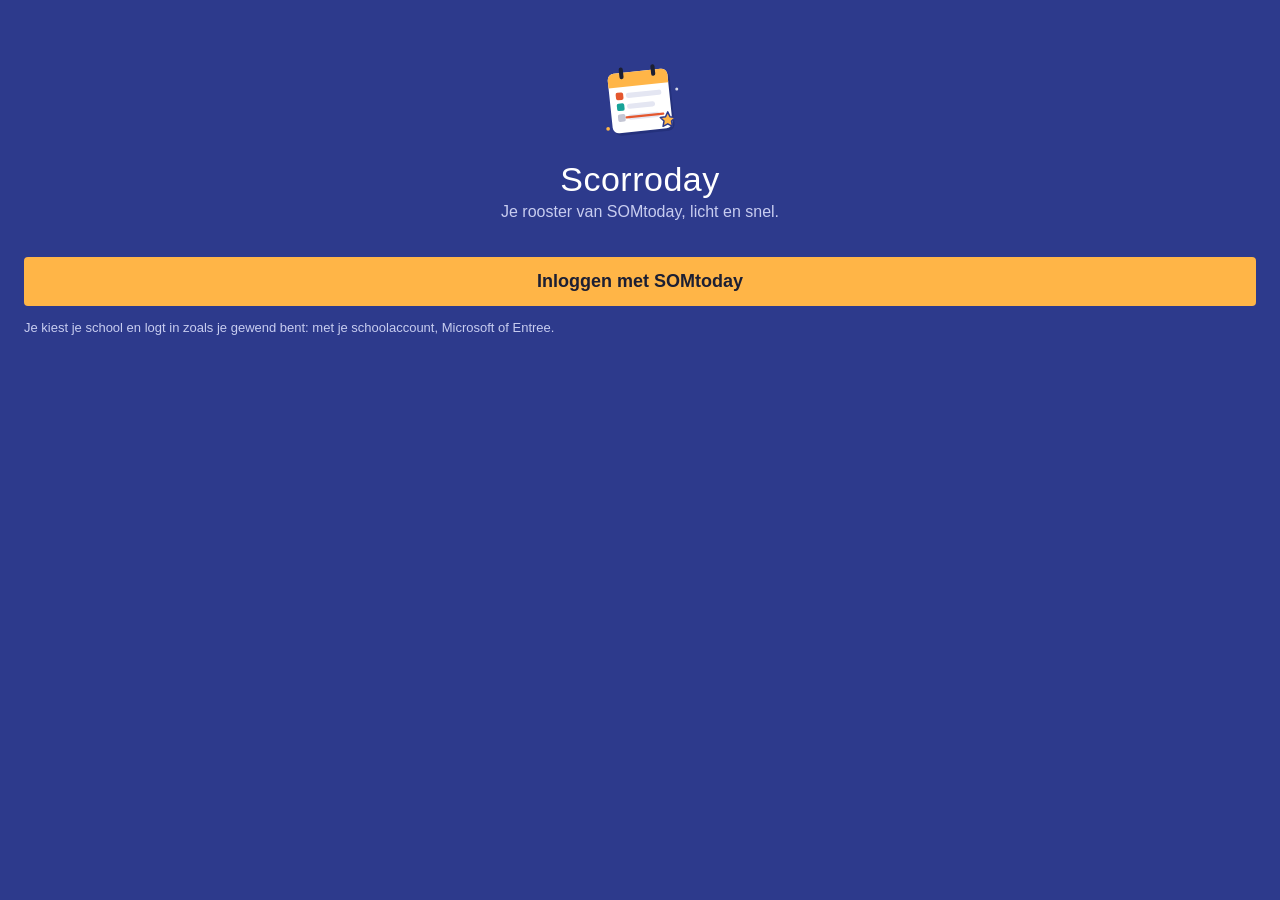
==== public/index.html @ 227661ca "Eerste versie voor de Lumia 435 Co-Authored-By: Claude Opus 5.5 <noreply@anthropic.com>" ====
<!doctype html>
<html lang="nl">
<head>
<meta charset="utf-8">
<meta name="viewport" content="width=device-width, initial-scale=1, maximum-scale=1, user-scalable=no">
<meta http-equiv="X-UA-Compatible" content="IE=edge">
<title>Scorroday</title>
<meta name="theme-color" content="#2d3a8c">
<meta name="mobile-web-app-capable" content="yes">
<meta name="apple-mobile-web-app-capable" content="yes">
<link rel="icon" href="img/icon-192.png">
<link rel="apple-touch-icon" href="img/icon-180.png">
<link rel="manifest" href="manifest.webmanifest">
<link rel="stylesheet" href="app.css?v=1">
</head>
<body>
<div id="fout" hidden></div>

<!-- inloggen -->
<section id="pInlog" class="pagina" hidden>
  <div class="inlogKop">
    <img src="img/logo.svg" alt="" class="logo">
    <h1>Scorroday</h1>
    <p>Je rooster van SOMtoday, licht en snel.</p>
  </div>
  <div class="inlogMidden">
    <button id="inlogKnop" class="knop groot">Inloggen met SOMtoday</button>
    <p class="klein">Je kiest je school en logt in zoals je gewend bent: met je schoolaccount, Microsoft of Entree.</p>
    <div id="plakDeel" hidden>
      <p class="klein">Lukt het niet vanzelf? Kopieer de link die begint met <b>somtoday://</b> (in de ontwikkelaarstools onder Netwerk) en plak hem hier.</p>
      <form id="plakForm"><input id="plakVeld" class="veld" placeholder="somtoday://…" autocomplete="off"><button class="knop">OK</button></form>
    </div>
    <div id="inlogStatus" class="klein"></div>
  </div>
</section>

<!-- inlogscherm van SOMtoday binnen de app (alleen in de Lumia-app) -->
<section id="pWeb" class="pagina" hidden>
  <div class="balk"><button id="webTerug" class="ikoon" aria-label="Terug">&#8592;</button><span>Inloggen</span></div>
  <div id="webPlek"></div>
  <div id="webLaden"><i></i><i></i><i></i></div>
</section>

<!-- rooster -->
<section id="pRooster" class="pagina" hidden>
  <header class="balk">
    <div class="titel"><b id="naam">Rooster</b><span id="school"></span></div>
    <button id="vandaagKnop" class="kaal">vandaag</button>
    <button id="menuKnop" class="ikoon" aria-label="Menu">&#8942;</button>
  </header>
  <div class="week">
    <button id="weekTerug" class="ikoon pijl" aria-label="Vorige week">&#8249;</button>
    <div id="dagen"></div>
    <button id="weekVerder" class="ikoon pijl" aria-label="Volgende week">&#8250;</button>
  </div>
  <div id="dagTitel"></div>
  <div id="lessen" class="scroll"></div>
  <div id="laden" hidden><i></i><i></i><i></i></div>
</section>

<!-- les in het groot -->
<div id="detail" hidden>
  <div class="schaduw"></div>
  <div class="vel">
    <div id="dKleur" class="streep"></div>
    <h2 id="dVak"></h2>
    <dl id="dLijst"></dl>
    <button id="dSluit" class="knop">Sluiten</button>
  </div>
</div>

<div id="menu" hidden>
  <div class="schaduw"></div>
  <div class="vel menuVel">
    <button data-doe="ververs">Vernieuwen</button>
    <button data-doe="uit">Uitloggen</button>
  </div>
</div>

<script src="fout.js"></script>
<script src="app.js?v=1"></script>
</body>
</html>
---- public/app.css ----
/* Scorroday: plat, indigo met een warme accentkleur. Edge 14: geen CSS-variabelen of grid. */
* { box-sizing: border-box; -webkit-tap-highlight-color: transparent; }
[hidden] { display: none !important; }
html, body { height: 100%; margin: 0; overflow: hidden; }
body { font-family: 'Segoe UI', -apple-system, Roboto, sans-serif; background: #f2f3f8; color: #1c1f33; -ms-user-select: none; user-select: none; }
button { font: inherit; color: inherit; border: 0; background: none; cursor: pointer; padding: 0; }
input { font: inherit; color: inherit; }
.pagina { position: absolute; left: 0; top: 0; right: 0; bottom: 0; display: -ms-flexbox; display: flex; -ms-flex-direction: column; flex-direction: column; }
.knop { background: #ffb547; color: #1c1f33; font-weight: 600; padding: 10px 18px; border-radius: 4px; }
.knop:active { opacity: .75; }
.knop.groot { display: block; width: 100%; font-size: 18px; padding: 14px; }
.klein { font-size: 13px; color: #5d6280; line-height: 1.4; }
.veld { border: 2px solid #c9cce0; border-radius: 4px; padding: 8px; font-size: 15px; min-width: 0; -ms-flex: 1; flex: 1; outline: 0; }
.kaal { color: #ffb547; font-weight: 600; padding: 0 8px; height: 48px; }
.ikoon { width: 48px; height: 48px; font-size: 24px; line-height: 48px; text-align: center; color: #fff; }

/* inloggen */
#pInlog { background: #2d3a8c; color: #fff; }
.inlogKop { padding: 50px 24px 20px; text-align: center; }
.logo { width: 96px; height: 96px; }
.inlogKop h1 { margin: 10px 0 4px; font-size: 34px; font-weight: 300; letter-spacing: .5px; }
.inlogKop p { margin: 0; color: #c8cdf0; }
.inlogMidden { padding: 16px 24px; }
#pInlog .klein { color: #c8cdf0; }
#plakForm { display: -ms-flexbox; display: flex; margin-top: 6px; }
#plakForm .knop { margin-left: 6px; }
#inlogStatus { margin-top: 14px; min-height: 18px; color: #ffd28f !important; }

/* inloggen binnen de app */
#pWeb { background: #fff; }
.balk { display: -ms-flexbox; display: flex; -ms-flex-align: center; align-items: center; height: 52px; background: #2d3a8c; color: #fff; -ms-flex-negative: 0; flex-shrink: 0; }
.balk > span { font-size: 18px; }
#webPlek { position: relative; -ms-flex: 1; flex: 1; }
#webPlek x-ms-webview { position: absolute; left: 0; top: 0; width: 100%; height: 100%; }
#webLaden, #laden { position: absolute; left: 0; right: 0; top: 52px; height: 4px; overflow: hidden; }
#webLaden i, #laden i {
  position: absolute; top: 0; width: 5px; height: 4px; border-radius: 2px; background: #ffb547; left: -10px;
  -webkit-animation: punt 2s infinite; animation: punt 2s infinite;
}
#webLaden i:nth-child(2), #laden i:nth-child(2) { -webkit-animation-delay: .15s; animation-delay: .15s; }
#webLaden i:nth-child(3), #laden i:nth-child(3) { -webkit-animation-delay: .3s; animation-delay: .3s; }
@-webkit-keyframes punt { 0% { left: -10px; } 40% { left: 45%; } 60% { left: 55%; } 100% { left: 105%; } }
@keyframes punt { 0% { left: -10px; } 40% { left: 45%; } 60% { left: 55%; } 100% { left: 105%; } }

/* rooster */
.titel { -ms-flex: 1; flex: 1; min-width: 0; padding-left: 14px; }
.titel b { display: block; font-size: 18px; font-weight: 600; white-space: nowrap; overflow: hidden; text-overflow: ellipsis; }
.titel span { display: block; font-size: 12px; color: #c8cdf0; white-space: nowrap; overflow: hidden; text-overflow: ellipsis; }
.week { display: -ms-flexbox; display: flex; background: #2d3a8c; color: #fff; padding-bottom: 6px; -ms-flex-negative: 0; flex-shrink: 0; }
.week .pijl { width: 30px; font-size: 30px; height: 52px; line-height: 48px; color: #c8cdf0; }
#dagen { -ms-flex: 1; flex: 1; display: -ms-flexbox; display: flex; }
#dagen button { -ms-flex: 1; flex: 1; height: 52px; border-radius: 26px; text-align: center; margin: 0 1px; }
#dagen button span { display: block; font-size: 12px; color: #c8cdf0; text-transform: lowercase; line-height: 1.4; }
#dagen button b { display: block; font-size: 19px; font-weight: 600; line-height: 1.1; }
#dagen button.vandaag b { color: #ffb547; }
#dagen button.aan { background: #fff; color: #2d3a8c; }
#dagen button.aan span { color: #5d6280; }
#dagen button.leeg b { opacity: .45; }
#dagTitel { padding: 12px 16px 4px; font-size: 14px; color: #5d6280; text-transform: lowercase; -ms-flex-negative: 0; flex-shrink: 0; }
.scroll { -ms-flex: 1; flex: 1; overflow-y: auto; -webkit-overflow-scrolling: touch; -ms-overflow-style: -ms-autohiding-scrollbar; padding: 4px 10px 20px; }

.les {
  display: -ms-flexbox; display: flex; background: #fff; border-radius: 6px; margin-bottom: 8px;
  box-shadow: 0 1px 2px rgba(20,25,60,.12); overflow: hidden; min-height: 62px;
}
.les .uur {
  width: 44px; -ms-flex-negative: 0; flex-shrink: 0; text-align: center; font-size: 20px; font-weight: 600;
  padding-top: 16px; color: #fff;
}
.les .tekst { -ms-flex: 1; flex: 1; min-width: 0; padding: 8px 10px; }
.les .vak { font-size: 16px; font-weight: 600; white-space: nowrap; overflow: hidden; text-overflow: ellipsis; }
.les .sub { font-size: 13px; color: #5d6280; white-space: nowrap; overflow: hidden; text-overflow: ellipsis; }
.les .tijd { padding: 8px 10px 0 0; font-size: 13px; color: #5d6280; text-align: right; white-space: nowrap; }
.les .let { display: inline-block; margin-top: 3px; font-size: 12px; font-weight: 600; padding: 1px 6px; border-radius: 3px; background: #fff1d9; color: #8a5600; }
.les.uitval .vak, .les.uitval .sub { text-decoration: line-through; color: #9a9db3; }
.les.uitval .let { background: #fde2e2; color: #b3261e; }
.les.nu { box-shadow: 0 0 0 2px #ffb547; }
.pauze { text-align: center; font-size: 12px; color: #9a9db3; margin: -2px 0 6px; }
.niks { text-align: center; color: #5d6280; padding: 50px 20px; font-size: 15px; }
.niks b { display: block; font-size: 40px; margin-bottom: 6px; }

/* vellen */
#detail, #menu { position: fixed; left: 0; top: 0; right: 0; bottom: 0; z-index: 10; }
.schaduw { position: absolute; left: 0; top: 0; right: 0; bottom: 0; background: rgba(10,12,30,.5); }
.vel { position: absolute; left: 0; right: 0; bottom: 0; background: #fff; padding: 0 18px 18px; border-radius: 10px 10px 0 0; }
.streep { height: 6px; margin: 0 -18px 14px; border-radius: 10px 10px 0 0; }
.vel h2 { margin: 0 0 10px; font-size: 22px; font-weight: 600; }
dl { margin: 0 0 16px; font-size: 15px; }
dt { color: #5d6280; font-size: 12px; text-transform: lowercase; margin-top: 8px; }
dd { margin: 0; }
.menuVel { top: 52px; bottom: auto; left: auto; width: 200px; border-radius: 0 0 0 6px; padding: 6px 0; }
.menuVel button { display: block; width: 100%; text-align: left; padding: 12px 18px; font-size: 16px; }
.menuVel button:active { background: #eef0fa; }

#fout { position: fixed; left: 0; right: 0; top: 0; z-index: 99; background: #b3261e; color: #fff; font-size: 13px; padding: 6px 10px; }
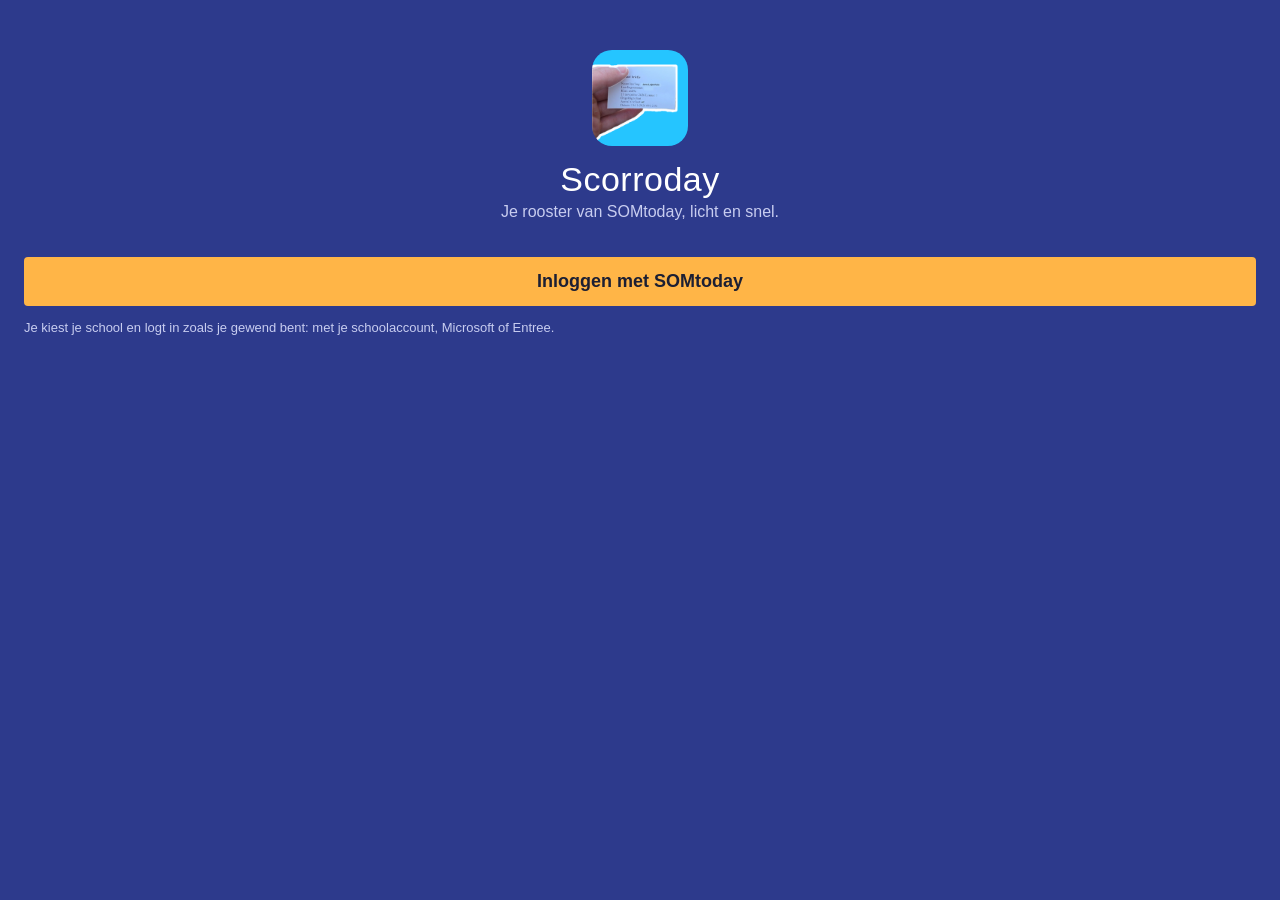
==== commit 69a35fff: "Eigen icoon van Tim Co-Authored-By: Claude Opus 5.5 <noreply@anthropic.com>" ====
--- a/public/index.html
+++ b/public/index.html
@@ -19,7 +19,7 @@
 <!-- inloggen -->
 <section id="pInlog" class="pagina" hidden>
   <div class="inlogKop">
-    <img src="img/logo.svg" alt="" class="logo">
+    <img src="img/logo.png" alt="" class="logo">
     <h1>Scorroday</h1>
     <p>Je rooster van SOMtoday, licht en snel.</p>
   </div>
--- a/public/app.css
+++ b/public/app.css
@@ -17,7 +17,7 @@
 /* inloggen */
 #pInlog { background: #2d3a8c; color: #fff; }
 .inlogKop { padding: 50px 24px 20px; text-align: center; }
-.logo { width: 96px; height: 96px; }
+.logo { width: 96px; height: 96px; border-radius: 20px; }
 .inlogKop h1 { margin: 10px 0 4px; font-size: 34px; font-weight: 300; letter-spacing: .5px; }
 .inlogKop p { margin: 0; color: #c8cdf0; }
 .inlogMidden { padding: 16px 24px; }
